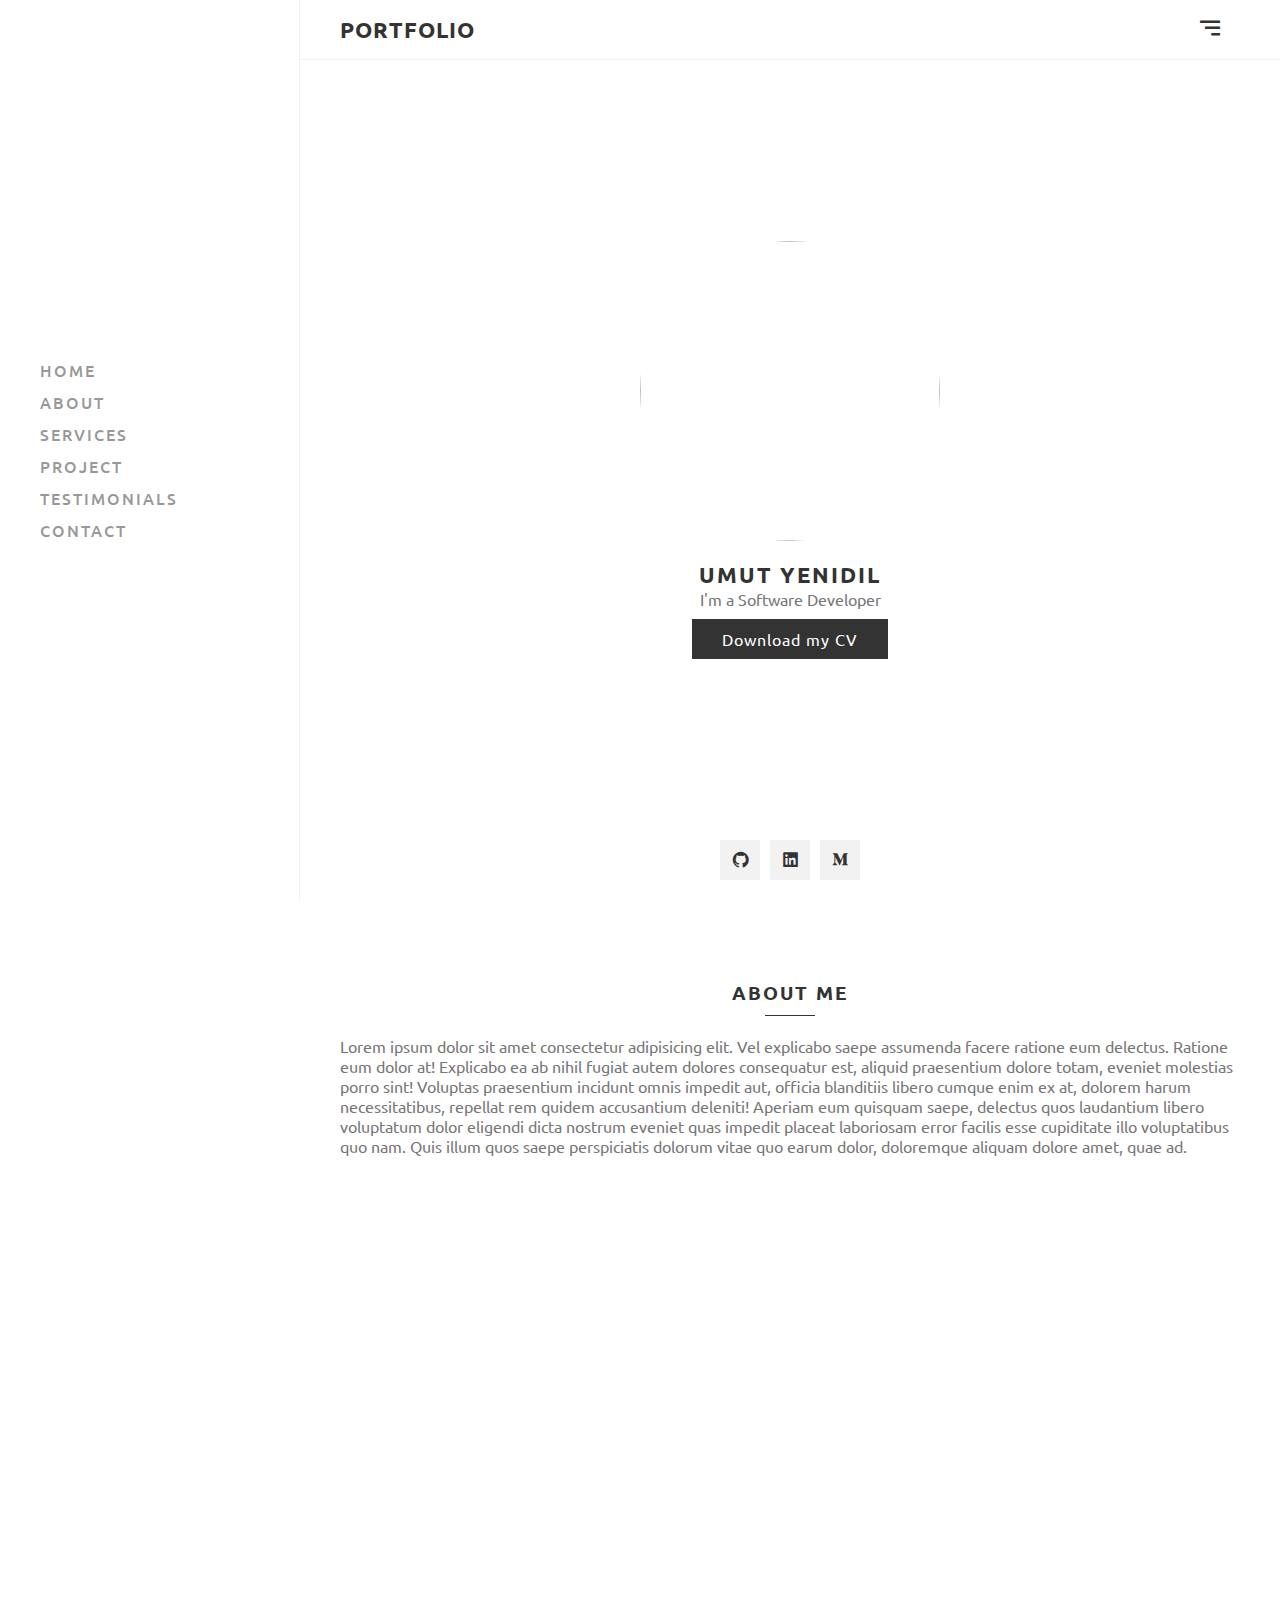
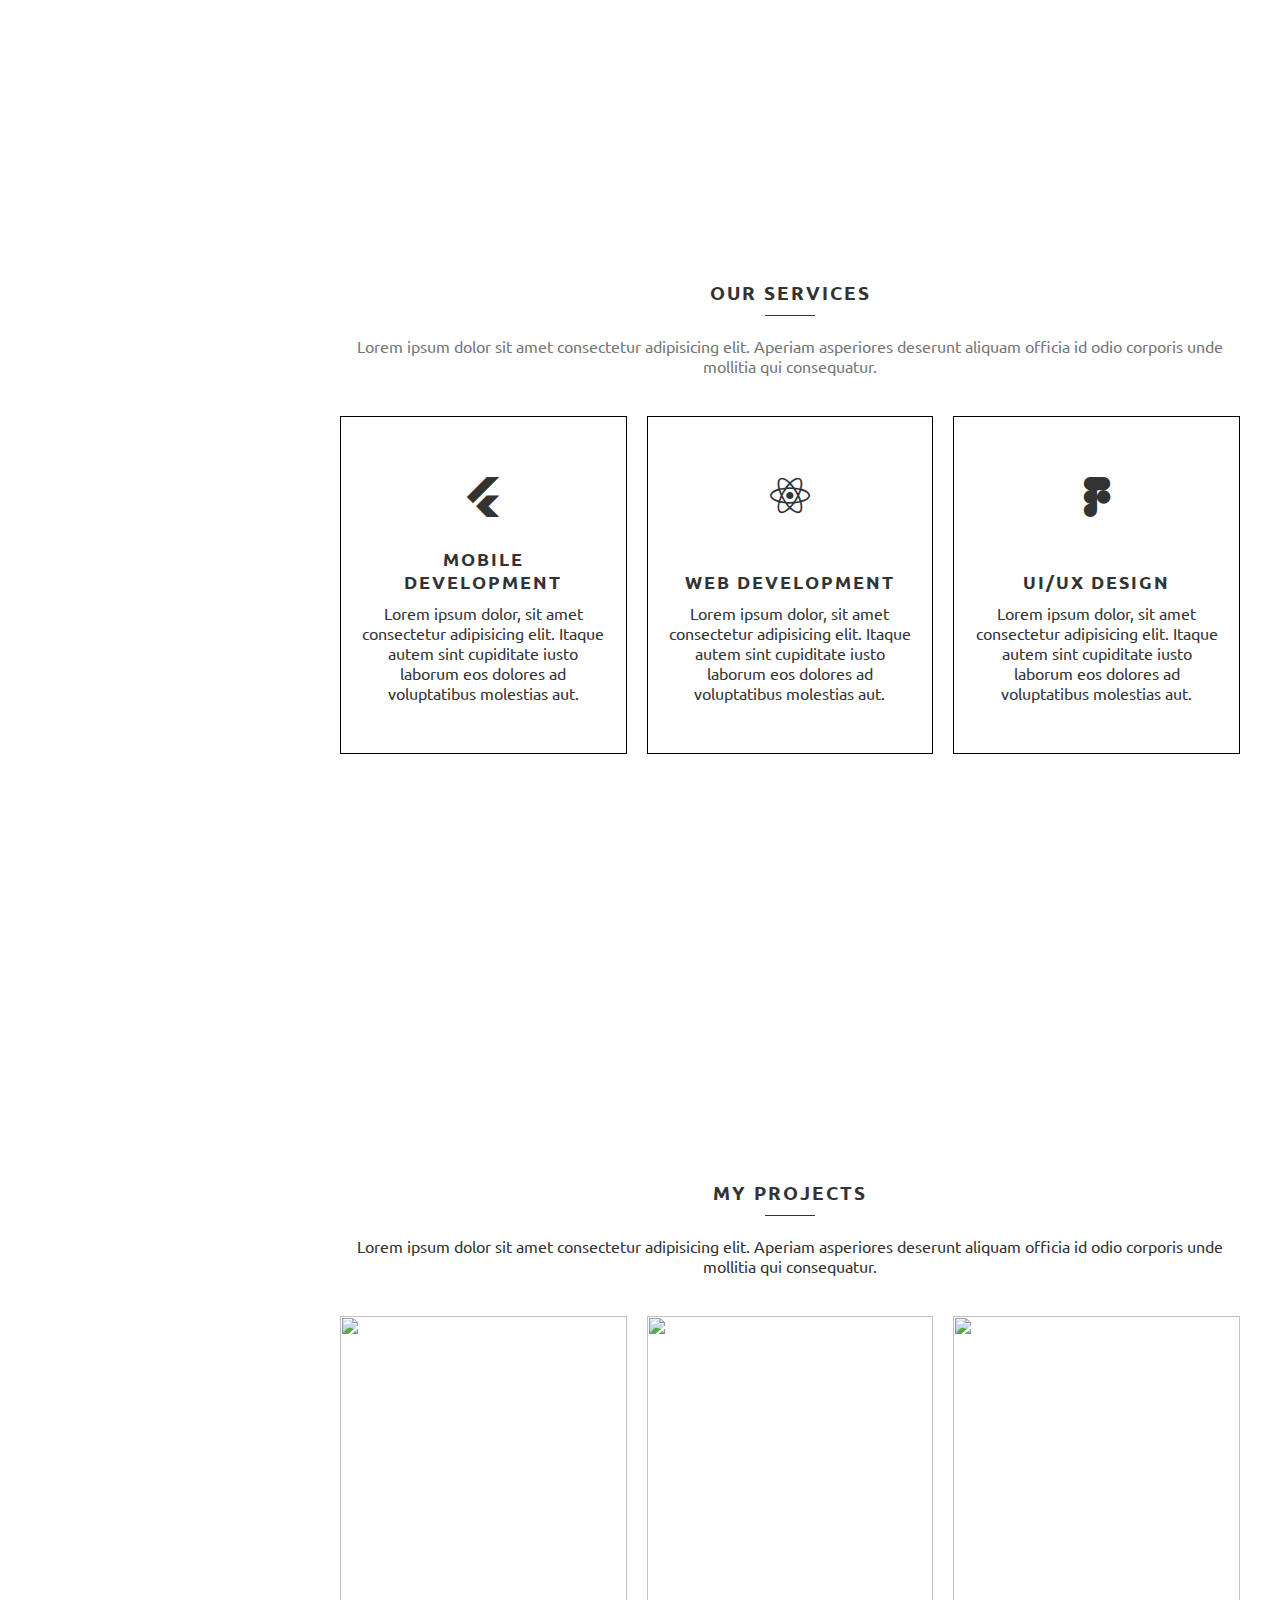
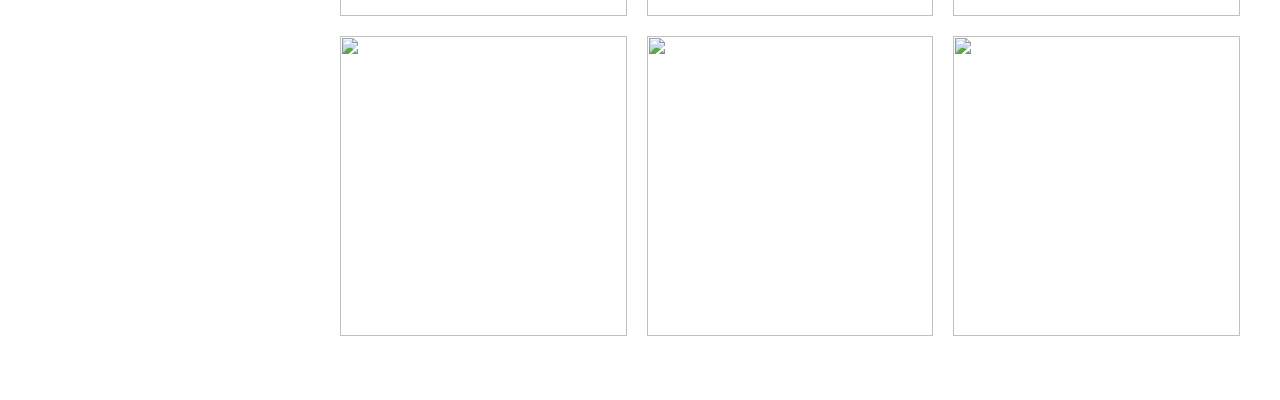
==== sample-8/index.html @ 456ddbc7 "sample-8 part1" ====
<!DOCTYPE html>
<html lang="en">
<head>
    <meta charset="UTF-8">
    <meta name="viewport" content="width=device-width, initial-scale=1.0">
    <title>Sample 8</title>
    <link href='https://unpkg.com/boxicons@2.1.4/css/boxicons.min.css' rel='stylesheet'>
    <link rel="stylesheet" href="style.css">
</head>
<body>
    <div class="container">
        <div class="navigation">
            <ul>
                <li><a href="#">Home</a></li>
                <li><a href="#about">About</a></li>
                <li><a href="#services">Services</a></li>
                <li><a href="#projects">Project</a></li>
                <li><a href="#testimonials">Testimonials</a></li>
                <li><a href="#contact">Contact</a></li>
            </ul>
        </div>
        <main class="main">
            <div class="top-bar">
                <a href="#" class="logo">Portfolio</a>
                <div class="toggle"><i class='bx bx-menu-alt-right'></i></div>
            </div>

            <section class="banner" id="banner">
                <div class="content">
                    <div class="image-box">
                        <img src="https://media.licdn.com/dms/image/C4D03AQHgUF1sevLsaw/profile-displayphoto-shrink_400_400/0/1653405593036?e=1703721600&v=beta&t=UWdR2SGBKWCsmAAf5cStoJ1VHQHoa3uXqK7G3Q8aT2Y">
                    </div>
                    <h3>Umut Yenidil</h3>
                    <p>I'm a Software Developer</p>
                    <a href="#" class="btn">Download my CV</a>
                    <ul class="social-media-buttons">
                        <li><a href="#"><i class='bx bxl-github'></i></a></li>
                        <li><a href="#"><i class='bx bxl-linkedin-square' ></i></a></li>
                        <li><a href="#"><i class='bx bxl-medium' ></i></a></li>
                    </ul>
                </div>
            </section>

            <section class="about adjust" id="about">
                <div class="title">
                    <h2>About me</h2>
                </div>
                <div class="content">
                    <div class="text-box">
                        <p>Lorem ipsum dolor sit amet consectetur adipisicing elit. Vel explicabo saepe assumenda facere ratione eum delectus. Ratione eum dolor at! Explicabo ea ab nihil fugiat autem dolores consequatur est, aliquid praesentium dolore totam, eveniet molestias porro sint! Voluptas praesentium incidunt omnis impedit aut, officia blanditiis libero cumque enim ex at, dolorem harum necessitatibus, repellat rem quidem accusantium deleniti! Aperiam eum quisquam saepe, delectus quos laudantium libero voluptatum dolor eligendi dicta nostrum eveniet quas impedit placeat laboriosam error facilis esse cupiditate illo voluptatibus quo nam. Quis illum quos saepe perspiciatis dolorum vitae quo earum dolor, doloremque aliquam dolore amet, quae ad.</p>
                    </div>
                </div>
            </section>

            <section class="services adjust" id="services">
                <div class="title">
                    <h2>Our Services</h2>
                    <p>Lorem ipsum dolor sit amet consectetur adipisicing elit. Aperiam asperiores deserunt aliquam officia id odio corporis unde mollitia qui consequatur.</p>
                </div>
                <div class="content">
                    <div class="service-box">
                        <i class='bx bxl-flutter'></i>
                        <h2>Mobile Development</h2>
                        <p>Lorem ipsum dolor, sit amet consectetur adipisicing elit. Itaque autem sint cupiditate iusto laborum eos dolores ad voluptatibus molestias aut.</p>
                    </div>
                    <div class="service-box">
                        <i class='bx bxl-react'></i>
                        <h2>Web Development</h2>
                        <p>Lorem ipsum dolor, sit amet consectetur adipisicing elit. Itaque autem sint cupiditate iusto laborum eos dolores ad voluptatibus molestias aut.</p>
                    </div>
                    <div class="service-box">
                        <i class='bx bxl-figma'></i>
                        <h2>UI/UX Design</h2>
                        <p>Lorem ipsum dolor, sit amet consectetur adipisicing elit. Itaque autem sint cupiditate iusto laborum eos dolores ad voluptatibus molestias aut.</p>
                    </div>
                </div>
            </section>

            <section class="projects adjust" id="projects">
                <div class="title">
                    <h2>My Projects</h2>
                    <p>Lorem ipsum dolor sit amet consectetur adipisicing elit. Aperiam asperiores deserunt aliquam officia id odio corporis unde mollitia qui consequatur.</p>
                </div>
                <div class="content">
                    <div class="project-box">
                        <div class="image-box">
                            <img src="https://picsum.photos/200">
                        </div>
                        <div class="text-box">
                            <h3>Project 00</h3>
                        </div>
                    </div>
                    <div class="project-box">
                        <div class="image-box">
                            <img src="https://picsum.photos/200">
                        </div>
                        <div class="text-box">
                            <h3>Project 01</h3>
                        </div>
                    </div>
                    <div class="project-box">
                        <div class="image-box">
                            <img src="https://picsum.photos/200">
                        </div>
                        <div class="text-box">
                            <h3>Project 02</h3>
                        </div>
                    </div>
                    <div class="project-box">
                        <div class="image-box">
                            <img src="https://picsum.photos/200">
                        </div>
                        <div class="text-box">
                            <h3>Project 03</h3>
                        </div>
                    </div>
                    <div class="project-box">
                        <div class="image-box">
                            <img src="https://picsum.photos/200">
                        </div>
                        <div class="text-box">
                            <h3>Project 04</h3>
                        </div>
                    </div>
                    <div class="project-box">
                        <div class="image-box">
                            <img src="https://picsum.photos/200">
                        </div>
                        <div class="text-box">
                            <h3>Project 05</h3>
                        </div>
                    </div>
                </div>
            </section>
        </main>
    </div>
    
    <script type="text/javascript" src="script.js"></script>
</body>
</html>
---- sample-8/style.css ----
@import url("https://fonts.googleapis.com/css2?family=Ubuntu:ital,wght@0,300;0,400;0,500;0,700;1,300;1,400;1,500;1,700&display=swap");

* {
  font-family: "Ubuntu", sans-serif;

  box-sizing: border-box;
  margin: 0;
  padding: 0;
}

:root {
  --black: #333;
  --black2: #333;
  --white: #fff;
  --white2: #fff;
}

body {
  overflow-x: hidden;
}

.container {
  position: relative;
  width: 100%;
}

.navigation {
  position: fixed;
  width: 300px;
  height: 100%;
  border-right: 1px solid rgba(0, 0, 0, 0.05);
  background: var(--white2);
  display: flex;
  justify-content: center;
  align-items: center;
  overflow: hidden;
  transition: width 0.5s;
}

.navigation.active {
  width: 0;
}

.navigation ul {
  position: relative;
  top: 0;
  left: 0;
  width: 100%;
  padding: 20px 40px;
}

.navigation ul li {
  position: relative;
  width: 100%;
  list-style: none;
}

.navigation ul li a {
  position: relative;
  display: block;
  width: 100%;
  margin: 10px 0;
  white-space: normal;
  display: flex;
  text-transform: uppercase;
  text-decoration: none;
  color: var(--black);
  font-weight: 500;
  letter-spacing: 2px;
  opacity: 0.5;
  transition: opacity 0.2s;
}

.navigation ul li a:hover {
  opacity: 1;
}

.main {
  position: absolute;
  width: calc(100% - 300px);
  left: 300px;
  background: var(--white);
  min-height: 100vh;
  transition: width 0.5s, left 0.5s;
}

.main.active {
  width: calc(100% - 0px);
  left: 0px;
}

.main .top-bar {
  position: fixed;
  top: 0;
  width: calc(100% - 300px);
  left: 300px;
  background: var(--white2);
  border-bottom: 1px solid rgba(0, 0, 0, 0.05);
  height: 60px;
  padding: 0 40px;
  display: flex;
  justify-content: space-between;
  align-items: center;
  z-index: 9999;
  transition: width 0.5s, left 0.5s;
}

.main .top-bar.active {
  width: calc(100% - 0px);
  left: 0px;
}

.main .top-bar .logo {
  color: var(--black);
  font-weight: 700;
  text-decoration: none;
  font-size: 1.4em;
  text-transform: uppercase;
  letter-spacing: 1px;
}

.main .top-bar .toggle {
  position: relative;
  width: 60px;
  height: 60px;
  cursor: pointer;
  line-height: 60px;
  text-align: center;
  font-size: 30px;
  color: var(--black);
}

section {
  position: relative;
  min-height: 100vh;
}

.banner {
  display: flex;
  justify-content: center;
  align-items: center;
  padding: 0 20px;
}

.banner .content {
  display: flex;
  flex-direction: column;
  align-items: center;
  justify-self: center;
}

.banner .image-box {
  position: relative;
  width: 300px;
  height: 300px;
  border-radius: 50%;
  overflow: hidden;
  margin-bottom: 20px;
}

.banner .image-box img {
  position: absolute;
  top: 0;
  left: 0;
  width: 100%;
  height: 100%;
  object-fit: cover;
}

.banner h3 {
  position: relative;
  font-size: 1.4em;
  color: var(--black);
  letter-spacing: 2px;
  text-transform: uppercase;
}

.banner p {
  position: relative;
  color: #777;
}

.banner .btn {
  position: relative;
  display: inline-block;
  padding: 10px 30px;
  background: var(--black2);
  color: #fff;
  text-decoration: none;
  font-weight: 400;
  letter-spacing: 1px;
  margin-top: 10px;
}

.banner .social-media-buttons {
  position: absolute;
  bottom: 20px;
  display: flex;
  gap: 10px;
}

.banner .social-media-buttons li {
  list-style: none;
}

.banner .social-media-buttons li a {
  display: inline-block;
  text-decoration: none;
  width: 40px;
  height: 40px;
  background-color: rgba(0, 0, 0, 0.05);
  display: flex;
  justify-content: center;
  align-items: center;
  color: var(--black);
  font-size: 1.2em;
  transition: background 0.2s, color 0.2s;
}

.banner .social-media-buttons li a:hover {
  background: var(--black);
  color: #fff;
}

.adjust {
  position: relative;
  min-height: 100vh;
  width: 100%;
  padding: 0 40px;
  padding-top: 80px;
  background: var(--white);
  color: var(--black);
  display: inline-block;
}

.adjust .title {
  width: 100%;
  text-align: center;
}

.adjust .title h2 {
  position: relative;
  text-transform: uppercase;
  letter-spacing: 2px;
  font-size: 1.2em;
  margin-bottom: 30px;
}

.adjust .title h2::before {
  content: "";
  position: absolute;
  left: 50%;
  transform: translateX(-50%);
  bottom: -10px;
  width: 50px;
  height: 1px;
  background: var(--black);
}

.adjust .content .text-box p {
  color: #777;
}

.services .title p {
  color: #777;
}

.services .content {
  display: grid;
  grid-template-columns: repeat(3, 1fr);
  gap: 20px;
  margin: 40px 0;
}

.services .content .service-box {
  border: 1px solid rgba(0, 0, 0, 1);
  padding: 50px 20px;
  display: flex;
  flex-direction: column;
  justify-content: center;
  align-items: center;
  background: var(--white);
}

.services .content .service-box i {
  width: 60px;
  height: 60px;
  font-size: 3em;
  display: inline-flex;
  justify-content: center;
  align-items: center;
  margin-bottom: 20px;
}

.services .content .service-box h2 {
  font-size: 1.1em;
  margin: auto 0;
  margin-bottom: 10px;
  font-weight: 600;
  color: var(--black);
  text-align: center;
  letter-spacing: 2px;
  text-transform: uppercase;
}

.services .content .service-box p {
  text-align: center;
}

.projects .content {
  display: grid;
  grid-template-columns: repeat(3, 1fr);
  gap: 20px;
  margin: 40px 0;
}

.projects .content .project-box {
  position: relative;
  width: 100%;
  height: 300px;
  overflow: hidden;
}

.projects .content .project-box .image-box {
  position: relative;
  width: 100%;
  height: 100%;
  transform: translateY(0px);
  transition: transform 0.5s ease-in-out;
}

.projects .content .project-box .image-box img{
    position: absolute;
    left: 0;
    top: 0;
    width: 100%;
    height: 100%;
    object-fit: cover;
  }

.projects .content .project-box:hover .image-box {
    transform: translateY(-100%);
}

.projects .content .project-box .text-box {
    position: absolute;
    top:0;
    left: 0;
    width: 100%;
    height: 100%;
    background: var(--black);
    display: flex;
    justify-content: center;
    align-items: center;
    transform: translateY(100%);
    transition: transform 0.5s ease-in-out;
}

.projects .content .project-box:hover .text-box {
    transform: translateY(0);
    transition: transform 0.5s ease-in-out;
}

.projects .content .project-box .text-box h3{
    color: #fff;
}
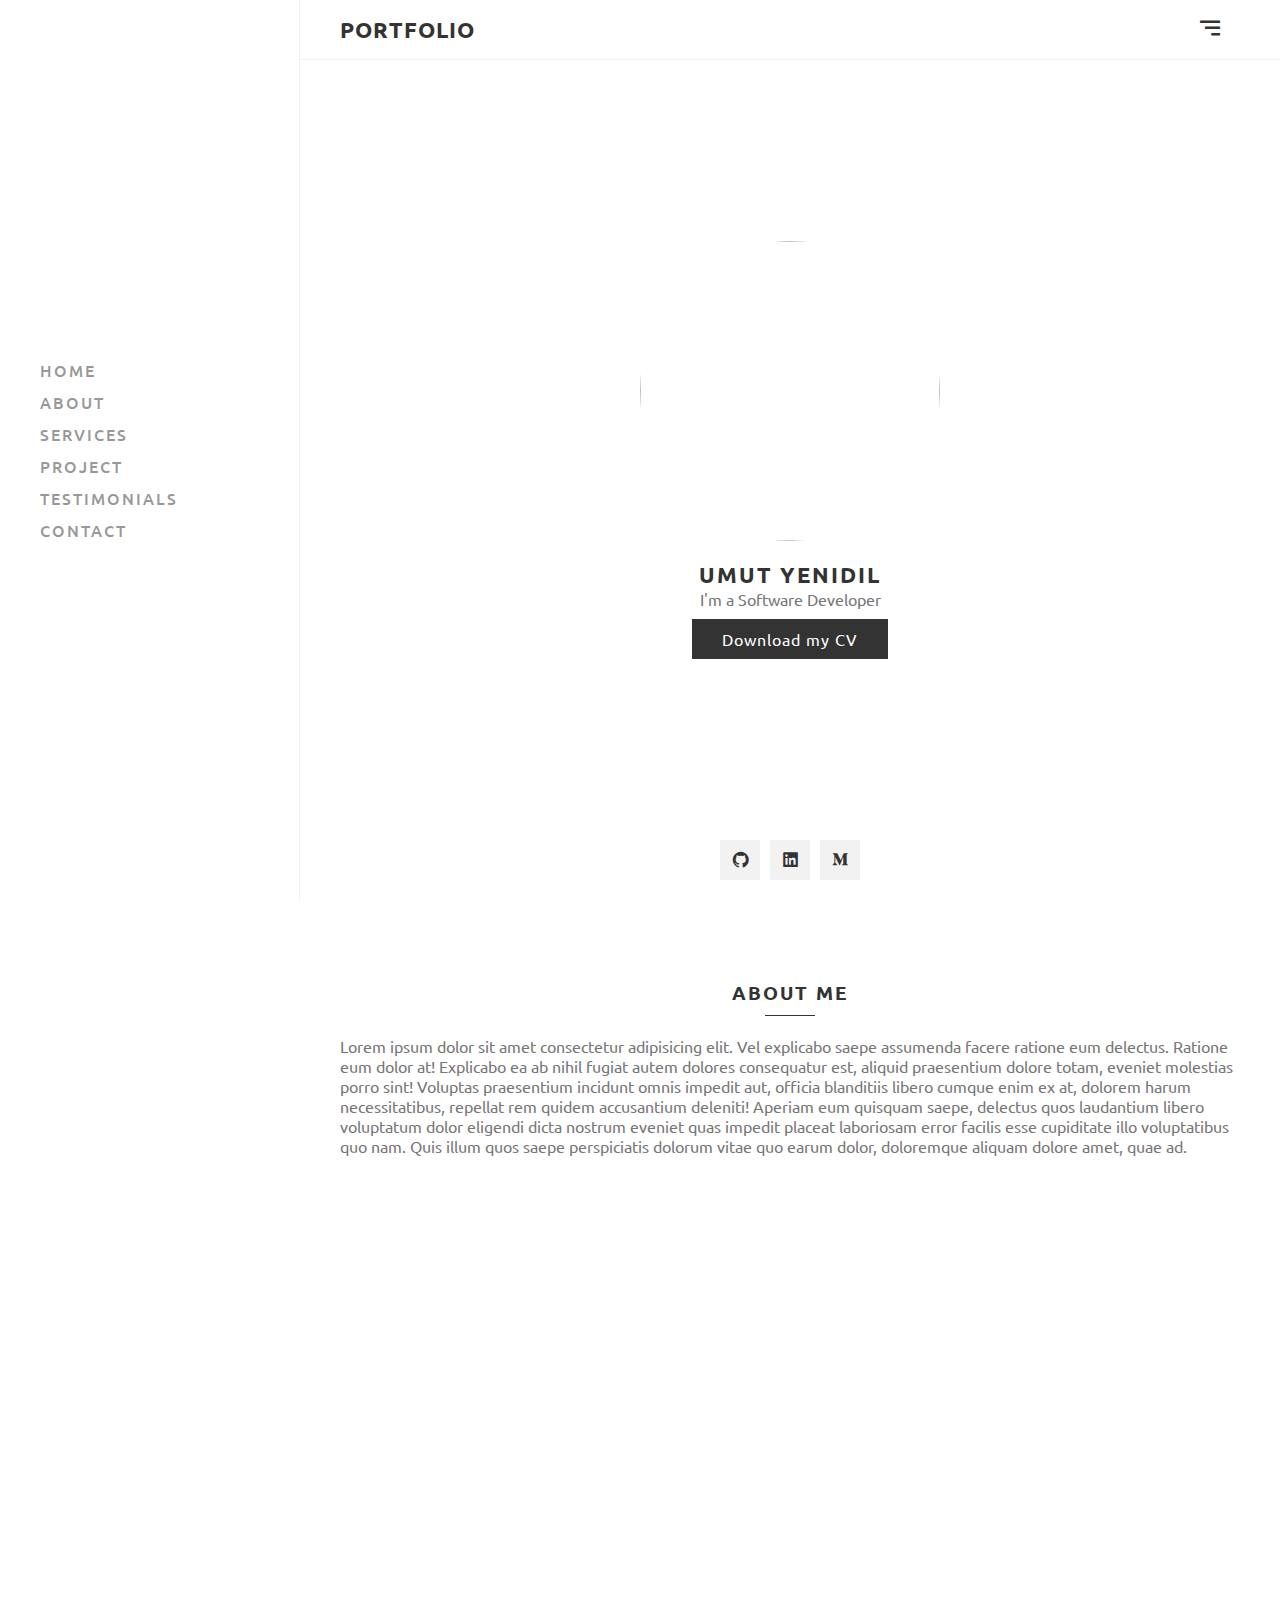
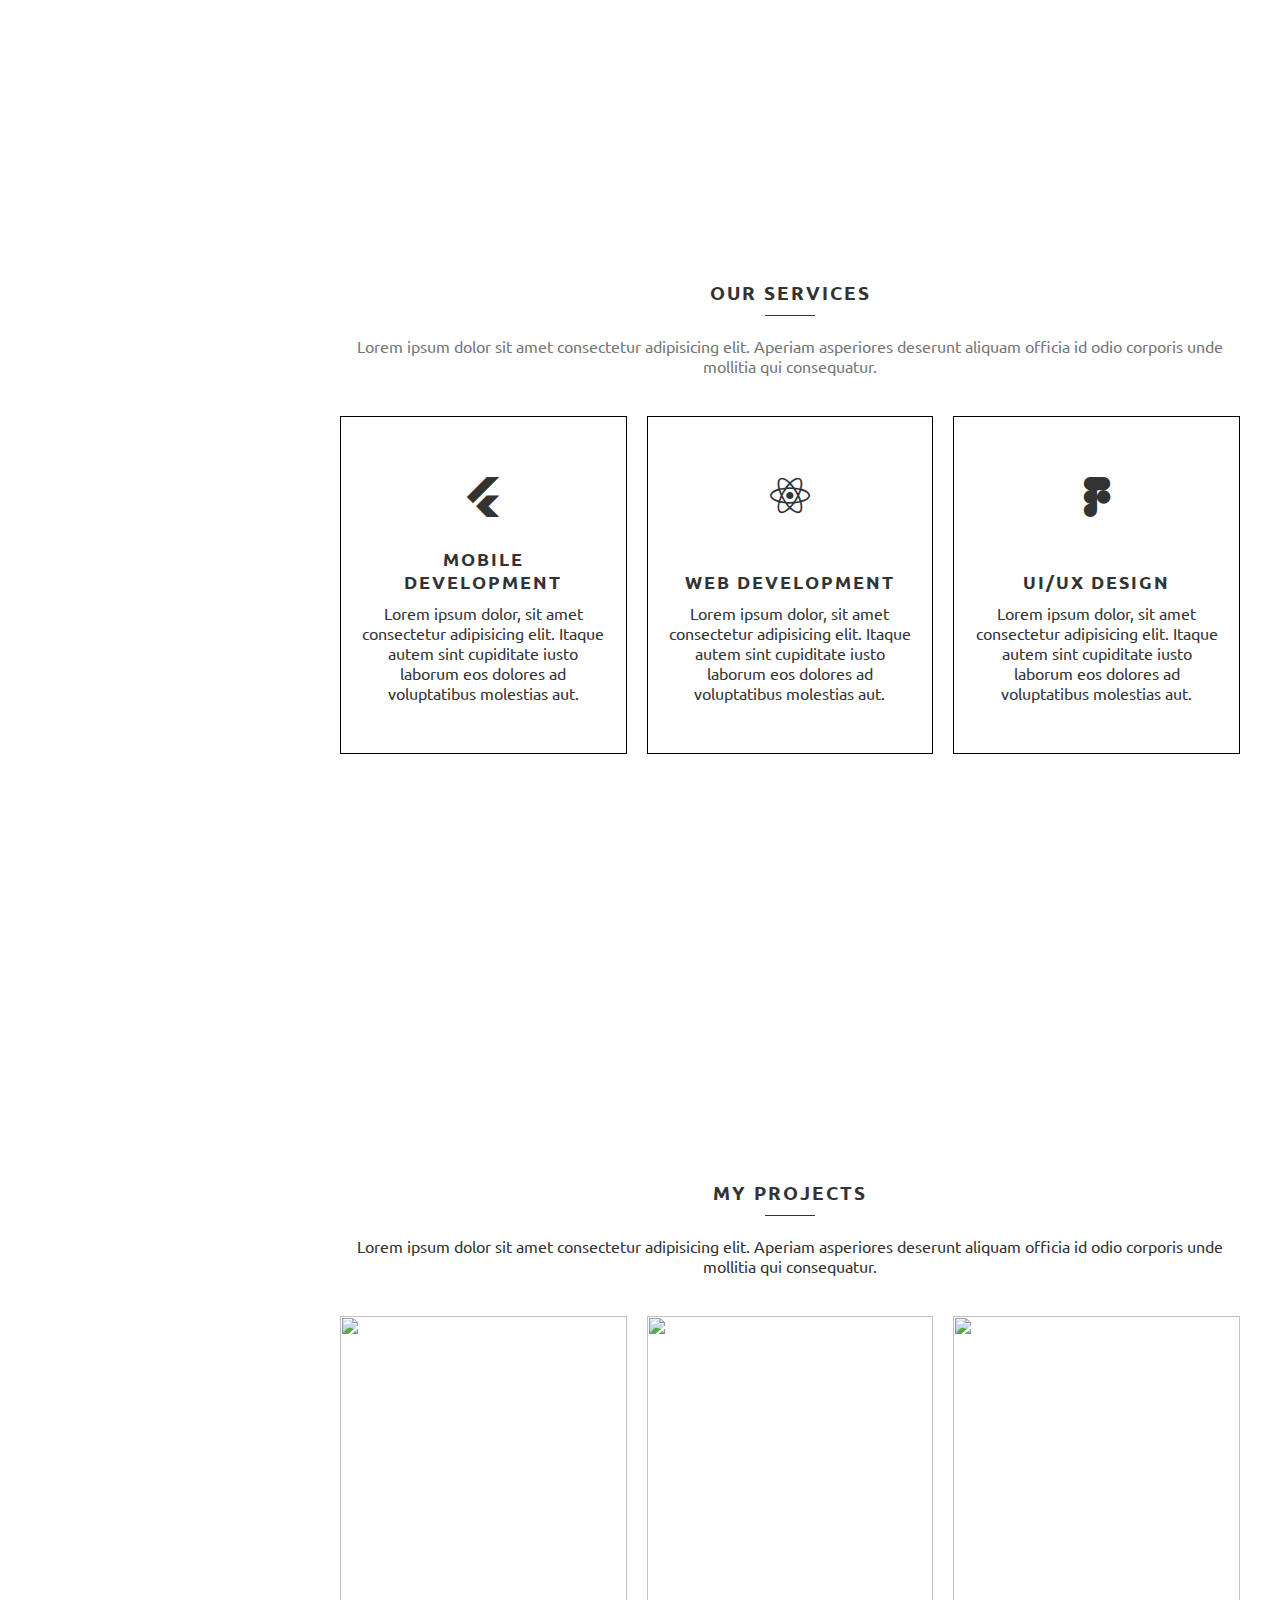
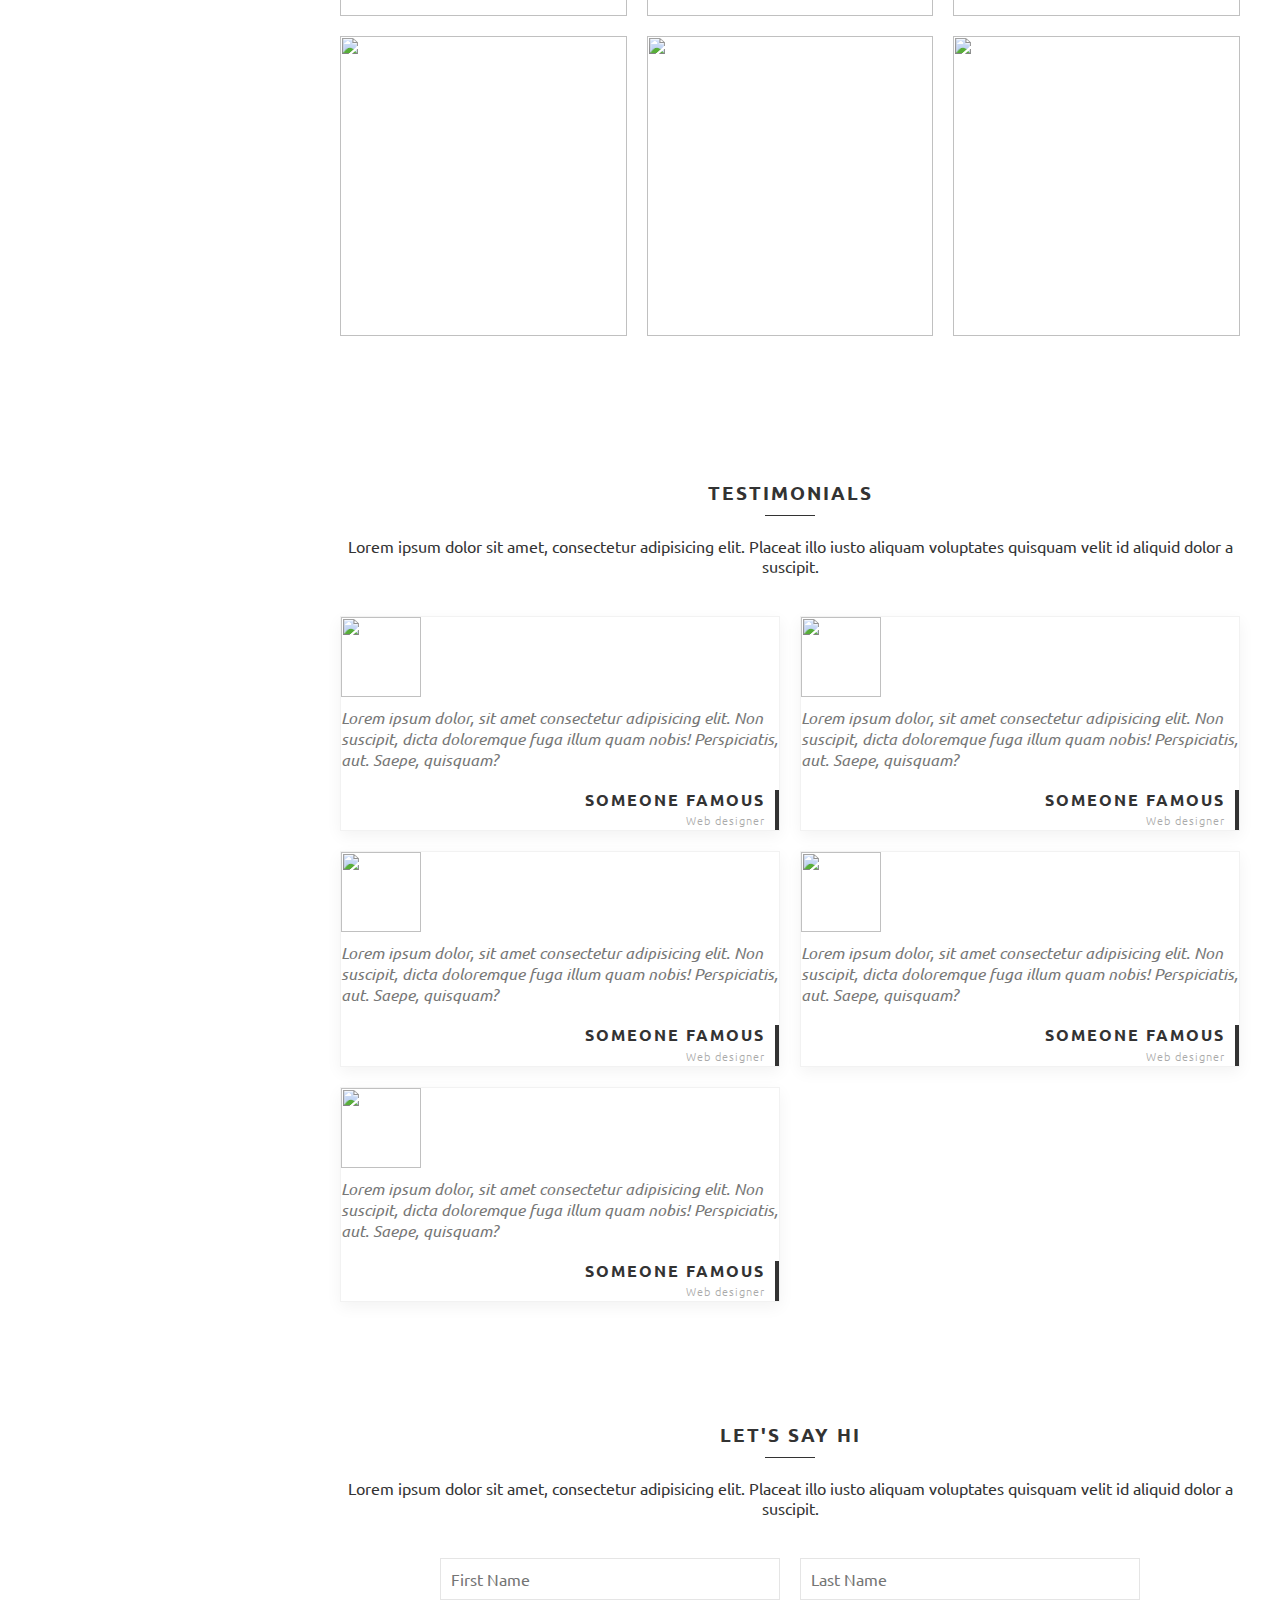
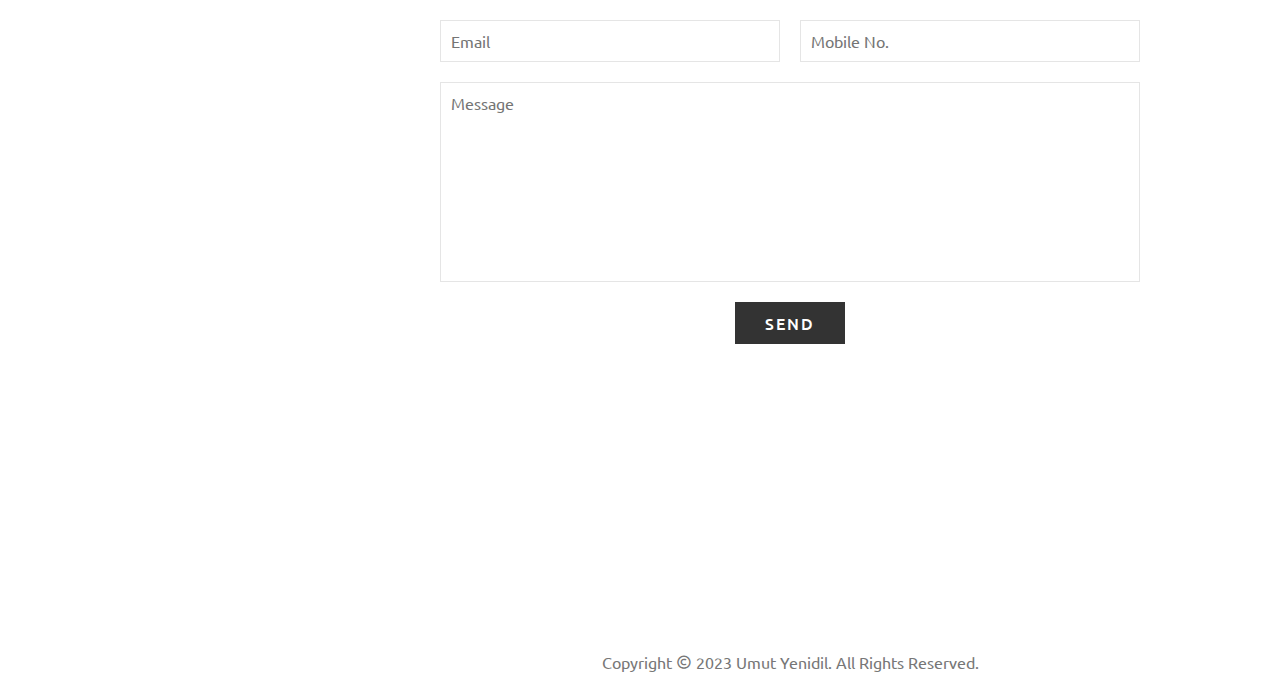
==== commit 69f33603: "sample-8 completed" ====
--- a/sample-8/index.html
+++ b/sample-8/index.html
@@ -1,140 +1,281 @@
 <!DOCTYPE html>
 <html lang="en">
-<head>
-    <meta charset="UTF-8">
-    <meta name="viewport" content="width=device-width, initial-scale=1.0">
+  <head>
+    <meta charset="UTF-8" />
+    <meta name="viewport" content="width=device-width, initial-scale=1.0" />
     <title>Sample 8</title>
-    <link href='https://unpkg.com/boxicons@2.1.4/css/boxicons.min.css' rel='stylesheet'>
-    <link rel="stylesheet" href="style.css">
-</head>
-<body>
+    <link
+      href="https://unpkg.com/boxicons@2.1.4/css/boxicons.min.css"
+      rel="stylesheet"
+    />
+    <link rel="stylesheet" href="style.css" />
+  </head>
+  <body>
     <div class="container">
-        <div class="navigation">
-            <ul>
-                <li><a href="#">Home</a></li>
-                <li><a href="#about">About</a></li>
-                <li><a href="#services">Services</a></li>
-                <li><a href="#projects">Project</a></li>
-                <li><a href="#testimonials">Testimonials</a></li>
-                <li><a href="#contact">Contact</a></li>
+      <div class="navigation">
+        <ul>
+          <li><a href="#" onclick="toggleMenu">Home</a></li>
+          <li><a href="#about" onclick="toggleMenu">About</a></li>
+          <li><a href="#services" onclick="toggleMenu">Services</a></li>
+          <li><a href="#projects" onclick="toggleMenu">Project</a></li>
+          <li><a href="#testimonials" onclick="toggleMenu">Testimonials</a></li>
+          <li><a href="#contact" onclick="toggleMenu">Contact</a></li>
+        </ul>
+      </div>
+      <main class="main">
+        <div class="top-bar">
+          <a href="#" class="logo">Portfolio</a>
+          <div class="toggle"><i class="bx bx-menu-alt-right"></i></div>
+        </div>
+
+        <section class="banner" id="banner">
+          <div class="content">
+            <div class="image-box">
+              <img
+                src="https://media.licdn.com/dms/image/C4D03AQHgUF1sevLsaw/profile-displayphoto-shrink_400_400/0/1653405593036?e=1703721600&v=beta&t=UWdR2SGBKWCsmAAf5cStoJ1VHQHoa3uXqK7G3Q8aT2Y"
+              />
+            </div>
+            <h3>Umut Yenidil</h3>
+            <p>I'm a Software Developer</p>
+            <a href="#" class="btn">Download my CV</a>
+            <ul class="social-media-buttons">
+              <li>
+                <a href="#"><i class="bx bxl-github"></i></a>
+              </li>
+              <li>
+                <a href="#"><i class="bx bxl-linkedin-square"></i></a>
+              </li>
+              <li>
+                <a href="#"><i class="bx bxl-medium"></i></a>
+              </li>
             </ul>
-        </div>
-        <main class="main">
-            <div class="top-bar">
-                <a href="#" class="logo">Portfolio</a>
-                <div class="toggle"><i class='bx bx-menu-alt-right'></i></div>
-            </div>
-
-            <section class="banner" id="banner">
-                <div class="content">
-                    <div class="image-box">
-                        <img src="https://media.licdn.com/dms/image/C4D03AQHgUF1sevLsaw/profile-displayphoto-shrink_400_400/0/1653405593036?e=1703721600&v=beta&t=UWdR2SGBKWCsmAAf5cStoJ1VHQHoa3uXqK7G3Q8aT2Y">
-                    </div>
-                    <h3>Umut Yenidil</h3>
-                    <p>I'm a Software Developer</p>
-                    <a href="#" class="btn">Download my CV</a>
-                    <ul class="social-media-buttons">
-                        <li><a href="#"><i class='bx bxl-github'></i></a></li>
-                        <li><a href="#"><i class='bx bxl-linkedin-square' ></i></a></li>
-                        <li><a href="#"><i class='bx bxl-medium' ></i></a></li>
-                    </ul>
-                </div>
-            </section>
-
-            <section class="about adjust" id="about">
-                <div class="title">
-                    <h2>About me</h2>
-                </div>
-                <div class="content">
-                    <div class="text-box">
-                        <p>Lorem ipsum dolor sit amet consectetur adipisicing elit. Vel explicabo saepe assumenda facere ratione eum delectus. Ratione eum dolor at! Explicabo ea ab nihil fugiat autem dolores consequatur est, aliquid praesentium dolore totam, eveniet molestias porro sint! Voluptas praesentium incidunt omnis impedit aut, officia blanditiis libero cumque enim ex at, dolorem harum necessitatibus, repellat rem quidem accusantium deleniti! Aperiam eum quisquam saepe, delectus quos laudantium libero voluptatum dolor eligendi dicta nostrum eveniet quas impedit placeat laboriosam error facilis esse cupiditate illo voluptatibus quo nam. Quis illum quos saepe perspiciatis dolorum vitae quo earum dolor, doloremque aliquam dolore amet, quae ad.</p>
-                    </div>
-                </div>
-            </section>
-
-            <section class="services adjust" id="services">
-                <div class="title">
-                    <h2>Our Services</h2>
-                    <p>Lorem ipsum dolor sit amet consectetur adipisicing elit. Aperiam asperiores deserunt aliquam officia id odio corporis unde mollitia qui consequatur.</p>
-                </div>
-                <div class="content">
-                    <div class="service-box">
-                        <i class='bx bxl-flutter'></i>
-                        <h2>Mobile Development</h2>
-                        <p>Lorem ipsum dolor, sit amet consectetur adipisicing elit. Itaque autem sint cupiditate iusto laborum eos dolores ad voluptatibus molestias aut.</p>
-                    </div>
-                    <div class="service-box">
-                        <i class='bx bxl-react'></i>
-                        <h2>Web Development</h2>
-                        <p>Lorem ipsum dolor, sit amet consectetur adipisicing elit. Itaque autem sint cupiditate iusto laborum eos dolores ad voluptatibus molestias aut.</p>
-                    </div>
-                    <div class="service-box">
-                        <i class='bx bxl-figma'></i>
-                        <h2>UI/UX Design</h2>
-                        <p>Lorem ipsum dolor, sit amet consectetur adipisicing elit. Itaque autem sint cupiditate iusto laborum eos dolores ad voluptatibus molestias aut.</p>
-                    </div>
-                </div>
-            </section>
-
-            <section class="projects adjust" id="projects">
-                <div class="title">
-                    <h2>My Projects</h2>
-                    <p>Lorem ipsum dolor sit amet consectetur adipisicing elit. Aperiam asperiores deserunt aliquam officia id odio corporis unde mollitia qui consequatur.</p>
-                </div>
-                <div class="content">
-                    <div class="project-box">
-                        <div class="image-box">
-                            <img src="https://picsum.photos/200">
-                        </div>
-                        <div class="text-box">
-                            <h3>Project 00</h3>
-                        </div>
-                    </div>
-                    <div class="project-box">
-                        <div class="image-box">
-                            <img src="https://picsum.photos/200">
-                        </div>
-                        <div class="text-box">
-                            <h3>Project 01</h3>
-                        </div>
-                    </div>
-                    <div class="project-box">
-                        <div class="image-box">
-                            <img src="https://picsum.photos/200">
-                        </div>
-                        <div class="text-box">
-                            <h3>Project 02</h3>
-                        </div>
-                    </div>
-                    <div class="project-box">
-                        <div class="image-box">
-                            <img src="https://picsum.photos/200">
-                        </div>
-                        <div class="text-box">
-                            <h3>Project 03</h3>
-                        </div>
-                    </div>
-                    <div class="project-box">
-                        <div class="image-box">
-                            <img src="https://picsum.photos/200">
-                        </div>
-                        <div class="text-box">
-                            <h3>Project 04</h3>
-                        </div>
-                    </div>
-                    <div class="project-box">
-                        <div class="image-box">
-                            <img src="https://picsum.photos/200">
-                        </div>
-                        <div class="text-box">
-                            <h3>Project 05</h3>
-                        </div>
-                    </div>
-                </div>
-            </section>
-        </main>
+          </div>
+        </section>
+
+        <section class="about adjust" id="about">
+          <div class="title">
+            <h2>About me</h2>
+          </div>
+          <div class="content">
+            <div class="text-box">
+              <p>
+                Lorem ipsum dolor sit amet consectetur adipisicing elit. Vel
+                explicabo saepe assumenda facere ratione eum delectus. Ratione
+                eum dolor at! Explicabo ea ab nihil fugiat autem dolores
+                consequatur est, aliquid praesentium dolore totam, eveniet
+                molestias porro sint! Voluptas praesentium incidunt omnis
+                impedit aut, officia blanditiis libero cumque enim ex at,
+                dolorem harum necessitatibus, repellat rem quidem accusantium
+                deleniti! Aperiam eum quisquam saepe, delectus quos laudantium
+                libero voluptatum dolor eligendi dicta nostrum eveniet quas
+                impedit placeat laboriosam error facilis esse cupiditate illo
+                voluptatibus quo nam. Quis illum quos saepe perspiciatis dolorum
+                vitae quo earum dolor, doloremque aliquam dolore amet, quae ad.
+              </p>
+            </div>
+          </div>
+        </section>
+
+        <section class="services adjust" id="services">
+          <div class="title">
+            <h2>Our Services</h2>
+            <p>
+              Lorem ipsum dolor sit amet consectetur adipisicing elit. Aperiam
+              asperiores deserunt aliquam officia id odio corporis unde mollitia
+              qui consequatur.
+            </p>
+          </div>
+          <div class="content">
+            <div class="service-box">
+              <i class="bx bxl-flutter"></i>
+              <h2>Mobile Development</h2>
+              <p>
+                Lorem ipsum dolor, sit amet consectetur adipisicing elit. Itaque
+                autem sint cupiditate iusto laborum eos dolores ad voluptatibus
+                molestias aut.
+              </p>
+            </div>
+            <div class="service-box">
+              <i class="bx bxl-react"></i>
+              <h2>Web Development</h2>
+              <p>
+                Lorem ipsum dolor, sit amet consectetur adipisicing elit. Itaque
+                autem sint cupiditate iusto laborum eos dolores ad voluptatibus
+                molestias aut.
+              </p>
+            </div>
+            <div class="service-box">
+              <i class="bx bxl-figma"></i>
+              <h2>UI/UX Design</h2>
+              <p>
+                Lorem ipsum dolor, sit amet consectetur adipisicing elit. Itaque
+                autem sint cupiditate iusto laborum eos dolores ad voluptatibus
+                molestias aut.
+              </p>
+            </div>
+          </div>
+        </section>
+
+        <section class="projects adjust" id="projects">
+          <div class="title">
+            <h2>My Projects</h2>
+            <p>
+              Lorem ipsum dolor sit amet consectetur adipisicing elit. Aperiam
+              asperiores deserunt aliquam officia id odio corporis unde mollitia
+              qui consequatur.
+            </p>
+          </div>
+          <div class="content">
+            <div class="project-box">
+              <div class="image-box">
+                <img src="https://picsum.photos/200" />
+              </div>
+              <div class="text-box">
+                <h3>Project 00</h3>
+              </div>
+            </div>
+            <div class="project-box">
+              <div class="image-box">
+                <img src="https://picsum.photos/200" />
+              </div>
+              <div class="text-box">
+                <h3>Project 01</h3>
+              </div>
+            </div>
+            <div class="project-box">
+              <div class="image-box">
+                <img src="https://picsum.photos/200" />
+              </div>
+              <div class="text-box">
+                <h3>Project 02</h3>
+              </div>
+            </div>
+            <div class="project-box">
+              <div class="image-box">
+                <img src="https://picsum.photos/200" />
+              </div>
+              <div class="text-box">
+                <h3>Project 03</h3>
+              </div>
+            </div>
+            <div class="project-box">
+              <div class="image-box">
+                <img src="https://picsum.photos/200" />
+              </div>
+              <div class="text-box">
+                <h3>Project 04</h3>
+              </div>
+            </div>
+            <div class="project-box">
+              <div class="image-box">
+                <img src="https://picsum.photos/200" />
+              </div>
+              <div class="text-box">
+                <h3>Project 05</h3>
+              </div>
+            </div>
+          </div>
+        </section>
+
+        <section class="testimonials adjust" id="testimonials">
+          <div class="title">
+            <h2>Testimonials</h2>
+            <p>
+              Lorem ipsum dolor sit amet, consectetur adipisicing elit. Placeat
+              illo iusto aliquam voluptates quisquam velit id aliquid dolor a
+              suscipit.
+            </p>
+          </div>
+          <div class="content">
+            <div class="testimonial-box">
+              <div class="image-box">
+                <img src="https://picsum.photos/200" />
+              </div>
+              <p>
+                Lorem ipsum dolor, sit amet consectetur adipisicing elit. Non
+                suscipit, dicta doloremque fuga illum quam nobis! Perspiciatis,
+                aut. Saepe, quisquam?
+              </p>
+              <h4>Someone famous <br /><span>Web designer</span></h4>
+            </div>
+            <div class="testimonial-box">
+              <div class="image-box">
+                <img src="https://picsum.photos/200" />
+              </div>
+              <p>
+                Lorem ipsum dolor, sit amet consectetur adipisicing elit. Non
+                suscipit, dicta doloremque fuga illum quam nobis! Perspiciatis,
+                aut. Saepe, quisquam?
+              </p>
+              <h4>Someone famous <br /><span>Web designer</span></h4>
+            </div>
+            <div class="testimonial-box">
+              <div class="image-box">
+                <img src="https://picsum.photos/200" />
+              </div>
+              <p>
+                Lorem ipsum dolor, sit amet consectetur adipisicing elit. Non
+                suscipit, dicta doloremque fuga illum quam nobis! Perspiciatis,
+                aut. Saepe, quisquam?
+              </p>
+              <h4>Someone famous <br /><span>Web designer</span></h4>
+            </div>
+            <div class="testimonial-box">
+              <div class="image-box">
+                <img src="https://picsum.photos/200" />
+              </div>
+              <p>
+                Lorem ipsum dolor, sit amet consectetur adipisicing elit. Non
+                suscipit, dicta doloremque fuga illum quam nobis! Perspiciatis,
+                aut. Saepe, quisquam?
+              </p>
+              <h4>Someone famous <br /><span>Web designer</span></h4>
+            </div>
+            <div class="testimonial-box">
+              <div class="image-box">
+                <img src="https://picsum.photos/200" />
+              </div>
+              <p>
+                Lorem ipsum dolor, sit amet consectetur adipisicing elit. Non
+                suscipit, dicta doloremque fuga illum quam nobis! Perspiciatis,
+                aut. Saepe, quisquam?
+              </p>
+              <h4>Someone famous <br /><span>Web designer</span></h4>
+            </div>
+          </div>
+        </section>
+
+        <section class="contact adjust" id="contact">
+            <div class="title">
+              <h2>Let's say hi</h2>
+              <p>
+                Lorem ipsum dolor sit amet, consectetur adipisicing elit. Placeat illo
+                iusto aliquam voluptates quisquam velit id aliquid dolor a suscipit.
+              </p>
+            </div>
+            <div class="form-box">
+              <div class="row">
+                <input type="text" name="" placeholder="First Name" />
+                <input type="text" name="" placeholder="Last Name" />
+              </div>
+              <div class="row">
+                <input type="text" name="" placeholder="Email" />
+                <input type="text" name="" placeholder="Mobile No." />
+              </div>
+              <div class="row2">
+                <textarea placeholder="Message" id="" cols="30" rows="10"></textarea>
+              </div>
+              <div class="row2">
+                <input type="submit" value="Send" />
+              </div>
+            </div>
+          </section>
+
+          <div class="copyright">
+            <p>Copyright <i class='bx bx-copyright'></i> 2023 Umut Yenidil. All Rights Reserved.</p>
+          </div>
+      </main>
     </div>
-    
     <script type="text/javascript" src="script.js"></script>
-</body>
-</html>+  </body>
+</html>
--- a/sample-8/style.css
+++ b/sample-8/style.css
@@ -34,7 +34,7 @@
   justify-content: center;
   align-items: center;
   overflow: hidden;
-  transition: width 0.5s;
+  transition: width 0.5s, left 0.5s;
 }
 
 .navigation.active {
@@ -329,38 +329,250 @@
   transition: transform 0.5s ease-in-out;
 }
 
-.projects .content .project-box .image-box img{
-    position: absolute;
-    left: 0;
-    top: 0;
-    width: 100%;
-    height: 100%;
-    object-fit: cover;
-  }
+.projects .content .project-box .image-box img {
+  position: absolute;
+  left: 0;
+  top: 0;
+  width: 100%;
+  height: 100%;
+  object-fit: cover;
+}
 
 .projects .content .project-box:hover .image-box {
-    transform: translateY(-100%);
+  transform: translateY(-100%);
 }
 
 .projects .content .project-box .text-box {
-    position: absolute;
-    top:0;
+  position: absolute;
+  top: 0;
+  left: 0;
+  width: 100%;
+  height: 100%;
+  background: var(--black);
+  display: flex;
+  justify-content: center;
+  align-items: center;
+  transform: translateY(100%);
+  transition: transform 0.5s ease-in-out;
+}
+
+.projects .content .project-box:hover .text-box {
+  transform: translateY(0);
+  transition: transform 0.5s ease-in-out;
+}
+
+.projects .content .project-box .text-box h3 {
+  color: #fff;
+}
+
+.testimonials .content {
+  display: grid;
+  grid-template-columns: repeat(2, 1fr);
+  gap: 20px;
+  margin: 40px 0;
+}
+
+.testimonials .content .testimonial-box {
+  background: var(--white2);
+  border: 1px solid rgba(0, 0, 0, 0.05);
+  box-shadow: 0 5px 15px rgba(0, 0, 0, 0.05);
+}
+
+.testimonials .content .testimonial-box .image-box {
+  position: relative;
+  width: 80px;
+  height: 80px;
+  margin-bottom: 10px;
+}
+
+.testimonials .content .testimonial-box .image-box img {
+  position: absolute;
+  top: 0;
+  left: 0;
+  width: 100%;
+  height: 100%;
+  object-fit: cover;
+}
+
+.testimonials .content .testimonial-box p {
+  font-style: italic;
+  color: #777;
+}
+
+.testimonials .content .testimonial-box h4 {
+  text-align: right;
+  margin-top: 20px;
+  text-transform: uppercase;
+  letter-spacing: 2px;
+  font-size: 1em;
+  color: var(--black);
+  line-height: 1.2em;
+  font-weight: 600;
+  border-right: 4px solid var(--black2);
+  padding-right: 10px;
+}
+
+.testimonials .content .testimonial-box h4 span {
+  text-transform: initial;
+  color: #aaa;
+  letter-spacing: 1px;
+  font-weight: 300;
+  font-size: 0.7em;
+}
+
+.contact {
+  display: flex;
+  justify-content: flex-start;
+  align-items: center;
+  flex-direction: column;
+}
+
+.contact .form-box {
+  position: relative;
+  width: 100%;
+  max-width: 700px;
+  margin-top: 20px;
+}
+
+.contact .form-box .row {
+  width: 100%;
+  display: grid;
+  grid-template-columns: repeat(2, 1fr);
+  gap: 20px;
+  margin-top: 20px;
+}
+
+.contact .form-box .row2 {
+  width: 100%;
+  display: flex;
+  justify-content: center;
+  align-items: center;
+  margin-top: 20px;
+}
+
+.contact .form-box .row2 textarea,
+.contact .form-box .row input {
+  width: 100%;
+  padding: 10px;
+  border: none;
+  outline: none;
+  color: var(--black);
+  background: var(--white2);
+  font-size: 16px;
+  border: 1px solid rgba(0, 0, 0, 0.1);
+}
+
+.contact .form-box .row2 textarea {
+  resize: none;
+  height: 200px;
+}
+
+.contact .form-box .row2 input[type="submit"] {
+  background: var(--black2);
+  color: #fff;
+  padding: 10px 30px;
+  display: inline-block;
+  font-weight: 500;
+  letter-spacing: 2px;
+  cursor: pointer;
+  font-size: 16px;
+  text-transform: uppercase;
+  max-width: 150px;
+  border: none;
+}
+
+.copyright p {
+  position: relative;
+  bottom: 0;
+  padding: 10px 40px;
+  text-align: center;
+  color: #777;
+}
+
+@media (width <= 992px) {
+  .navigation {
+    left: -100%;
+  }
+
+  .navigation.active {
     left: 0;
     width: 100%;
-    height: 100%;
-    background: var(--black);
-    display: flex;
-    justify-content: center;
-    align-items: center;
-    transform: translateY(100%);
-    transition: transform 0.5s ease-in-out;
-}
-
-.projects .content .project-box:hover .text-box {
-    transform: translateY(0);
-    transition: transform 0.5s ease-in-out;
-}
-
-.projects .content .project-box .text-box h3{
-    color: #fff;
-}+  }
+
+  .main {
+    left:0;
+    width: 100%;
+  }
+
+  .main.active {
+    left: 100%
+  }
+
+  .main .top-bar{
+    left: 0;
+    width: 100%;
+    padding: 0 20px
+  }
+
+  .navigation ul{
+    padding: 20px 20px;
+  }
+
+  .banner .image-box{
+    width: 250px;
+    height: 250px;
+  }
+
+  .banner h3,
+  .banner p{
+    text-align: center;
+  }
+
+  .adjust{
+    padding: 0 20px;
+    padding-top: 80px;
+  }
+
+  .about .content{
+    flex-direction: column;
+  }
+
+  .about .content .text-box{
+    width: 100%;
+    min-width: 100%;
+  }
+
+  .services .content{
+    grid-template-columns: repeat(2, 1fr);
+  }
+
+  .projects .content{
+    grid-template-columns: repeat(2, 1fr);
+  }
+}
+
+@media (width <= 767px) {
+  .services .content{
+    grid-template-columns: repeat(1, 1fr);
+  }
+
+  .projects .content{
+    grid-template-columns: repeat(1, 1fr);
+  }
+
+  .testimonials .content{
+    grid-template-columns: repeat(1, 1fr);
+  }
+
+  .contact .form-box .row{
+    grid-template-columns: repeat(1, 1fr);
+  }
+
+  .contact{
+    margin-bottom: 100px;
+  }
+
+  .copyright{
+    padding: 10px 20px;
+  }
+}
